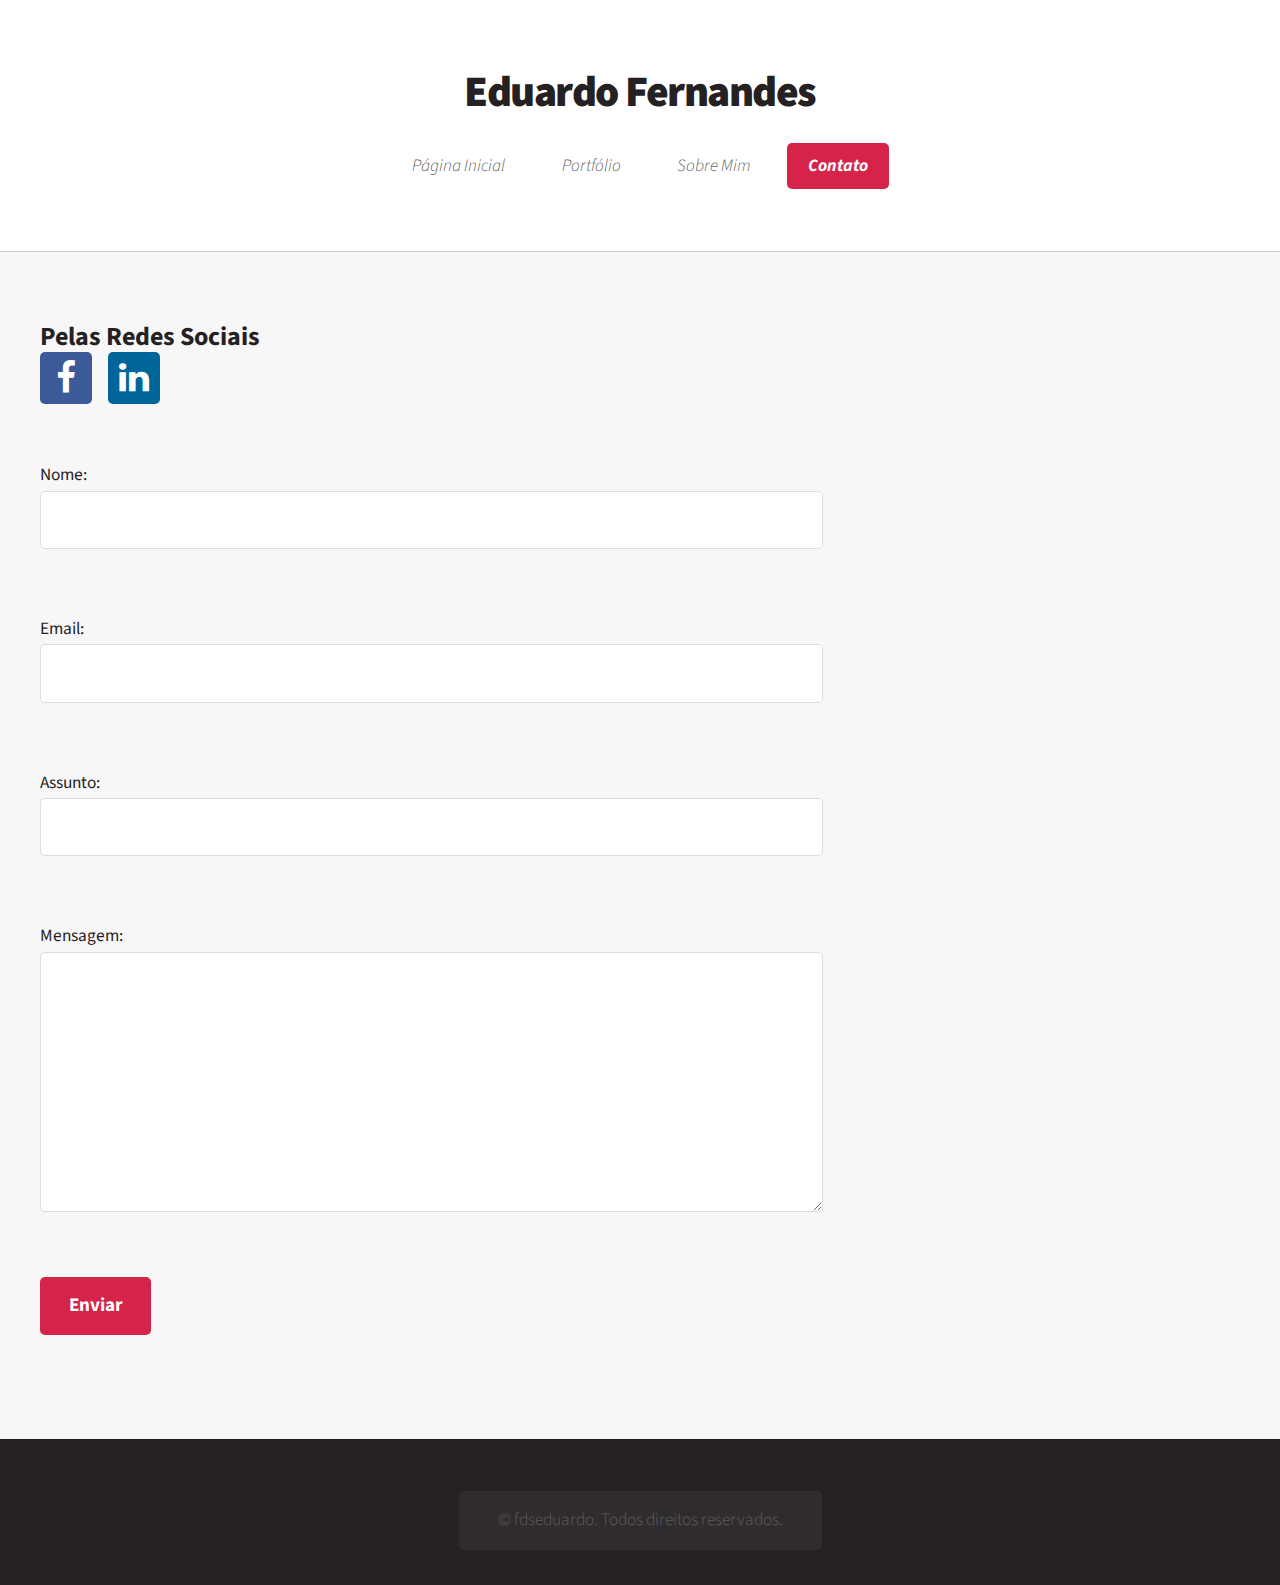
==== contato.html @ 3a712a7c "Initial commit" ====
<!DOCTYPE HTML>
<html>
	<head>
		<title>Contato - Eduardo Fernandes</title>
		<meta charset="utf-8" />
        <link href="images/favicon.png" rel="icon" type="image/x-icon" />
		<meta name="viewport" content="width=device-width, initial-scale=1" />
		<link rel="stylesheet" href="assets/css/main.css" />
	</head>
	<body class="right-sidebar">
		<div id="page-wrapper">

			<!-- Cabeçalho -->
				<div id="header-wrapper">
					<div id="header">

						<!-- Logotipo -->
							<h1><a href="index.html">Eduardo Fernandes</a></h1>

						<!-- Navegação -->
							<nav id="nav">
								<ul>
									<li><a href="index.html">Página Inicial</a></li>
									<li>
										<a href="#">Portfólio</a>
								        <ul>
											<li><a href="#">Experiência & Interface</a></li>
											<li><a href="#">Social Media & Branding</a>
										</ul>
									</li>
									<li><a href="sobremim.html">Sobre Mim</a></li>
									<li class="current"><a href="contato.html">Contato</a></li>
								</ul>
							</nav>

					</div>
				</div>

			<!-- Principal -->
				<div id="main-wrapper">
					<div class="container">
						<div class="row">
							<div class="8u 12u(mobile)">

								<!-- Conteúdo -->
                                
										<h2>Pelas Redes Sociais</h2>
									</header>
									<ul class="social">
										<li><a class="icon fa-facebook" href="http://facebook.com/fdseduardo"target="_blank"><span class="label">Facebook</span></a></li>
										<li><a class="icon fa-linkedin" href="https://www.linkedin.com/in/fdseduardo/"target="_blank"><span class="label">LinkedIn</span></a></li>
									</ul>
                                
<form name="formulario" action="http://scripts.redehost.com.br/formmail.aspx" method="post">
<input type=hidden name="destino" value="fdseduardo@live.com">
<input type=hidden name="enviado" href="http://fdseduardo.cf/">
<p><b>Nome:</b><br>
<input type=text name="nome" size="45"></p><br>
<p><b>Email:</b><br>
<input type=text name="email" size="45"></p><br>
<p><b>Assunto:</b><br>
<input type=text name="assunto" size="45"></p><br>
<p><b>Mensagem:</b><br>
<textarea name="Mensagem" rows="10" cols="60" wrap="virtual"></textarea></p><br>
<p><input type="submit" value="Enviar">
</p>
</form>
                                							</footer>
									</section>

							</div>
						</div>
					</div>
				</div>
            </div>


							
								<!-- Direitos -->
									<div id="copyright">
										<ul class="links">
										  <li>&copy; fdseduardo. Todos direitos reservados.</li>
										</ul>
									</div>

							</div>
						</div>
					</section>
				</div>

		</div>

		<!-- Scripts -->
			<script src="assets/js/jquery.min.js"></script>
			<script src="assets/js/jquery.dropotron.min.js"></script>
			<script src="assets/js/skel.min.js"></script>
			<script src="assets/js/skel-viewport.min.js"></script>
			<script src="assets/js/util.js"></script>
			<script src="assets/js/main.js"></script>

	</body>
</html>
---- assets/css/main.css ----
@import url("font-awesome.min.css");
@import url("https://fonts.googleapis.com/css?family=Source+Sans+Pro:300,400,700,900,300italic");

/*
	Desenvolvido por Eduardo Fernandes 
	fdseduardo@live.com
*/

/* Reset */

	html, body, div, span, applet, object, iframe, h1, h2, h3, h4, h5, h6, p, blockquote, pre, a, abbr, acronym, address, big, cite, code, del, dfn, em, img, ins, kbd, q, s, samp, small, strike, strong, sub, sup, tt, var, b, u, i, center, dl, dt, dd, ol, ul, li, fieldset, form, label, legend, table, caption, tbody, tfoot, thead, tr, th, td, article, aside, canvas, details, embed, figure, figcaption, footer, header, hgroup, menu, nav, output, ruby, section, summary, time, mark, audio, video {
		margin: 0;
		padding: 0;
		border: 0;
		font-size: 100%;
		font: inherit;
		vertical-align: baseline;
	}

	article, aside, details, figcaption, figure, footer, header, hgroup, menu, nav, section {
		display: block;
	}

	body {
		line-height: 1;
	}

	ol, ul {
		list-style: none;
	}

	blockquote, q {
		quotes: none;
	}

	blockquote:before, blockquote:after, q:before, q:after {
		content: '';
		content: none;
	}

	table {
		border-collapse: collapse;
		border-spacing: 0;
	}

	body {
		-webkit-text-size-adjust: none;
	}

/* Box Model */

	*, *:before, *:after {
		-moz-box-sizing: border-box;
		-webkit-box-sizing: border-box;
		box-sizing: border-box;
	}

/* Containers */

	.container {
		margin-left: auto;
		margin-right: auto;
	}

	.container.\31 25\25 {
		width: 100%;
		max-width: 1200px;
		min-width: 960px;
	}

	.container.\37 5\25 {
		width: 720px;
	}

	.container.\35 0\25 {
		width: 480px;
	}

	.container.\32 5\25 {
		width: 240px;
	}

	.container {
		width: 960px;
	}

	@media screen and (min-width: 737px) {

		.container.\31 25\25 {
			width: 100%;
			max-width: 1500px;
			min-width: 1200px;
		}

		.container.\37 5\25 {
			width: 900px;
		}

		.container.\35 0\25 {
			width: 600px;
		}

		.container.\32 5\25 {
			width: 300px;
		}

		.container {
			width: 1200px;
		}

	}

	@media screen and (min-width: 737px) and (max-width: 1200px) {

		.container.\31 25\25 {
			width: 100%;
			max-width: 1200px;
			min-width: 960px;
		}

		.container.\37 5\25 {
			width: 720px;
		}

		.container.\35 0\25 {
			width: 480px;
		}

		.container.\32 5\25 {
			width: 240px;
		}

		.container {
			width: 960px;
		}

	}

	@media screen and (max-width: 736px) {

		.container.\31 25\25 {
			width: 100%;
			max-width: 125%;
			min-width: 100%;
		}

		.container.\37 5\25 {
			width: 75%;
		}

		.container.\35 0\25 {
			width: 50%;
		}

		.container.\32 5\25 {
			width: 25%;
		}

		.container {
			width: 100% !important;
		}

	}

/* Grid */

	.row {
		border-bottom: solid 1px transparent;
		-moz-box-sizing: border-box;
		-webkit-box-sizing: border-box;
		box-sizing: border-box;
	}

	.row > * {
		float: left;
		-moz-box-sizing: border-box;
		-webkit-box-sizing: border-box;
		box-sizing: border-box;
	}

	.row:after, .row:before {
		content: '';
		display: block;
		clear: both;
		height: 0;
	}

	.row.uniform > * > :first-child {
		margin-top: 0;
	}

	.row.uniform > * > :last-child {
		margin-bottom: 0;
	}

	.row.\30 \25 > * {
		padding: 0 0 0 0px;
	}

	.row.\30 \25 {
		margin: 0 0 -1px 0px;
	}

	.row.uniform.\30 \25 > * {
		padding: 0px 0 0 0px;
	}

	.row.uniform.\30 \25 {
		margin: 0px 0 -1px 0px;
	}

	.row > * {
		padding: 0 0 0 40px;
	}

	.row {
		margin: 0 0 -1px -40px;
	}

	.row.uniform > * {
		padding: 40px 0 0 40px;
	}

	.row.uniform {
		margin: -40px 0 -1px -40px;
	}

	.row.\32 00\25 > * {
		padding: 0 0 0 80px;
	}

	.row.\32 00\25 {
		margin: 0 0 -1px -80px;
	}

	.row.uniform.\32 00\25 > * {
		padding: 80px 0 0 80px;
	}

	.row.uniform.\32 00\25 {
		margin: -80px 0 -1px -80px;
	}

	.row.\31 50\25 > * {
		padding: 0 0 0 60px;
	}

	.row.\31 50\25 {
		margin: 0 0 -1px -60px;
	}

	.row.uniform.\31 50\25 > * {
		padding: 60px 0 0 60px;
	}

	.row.uniform.\31 50\25 {
		margin: -60px 0 -1px -60px;
	}

	.row.\35 0\25 > * {
		padding: 0 0 0 20px;
	}

	.row.\35 0\25 {
		margin: 0 0 -1px -20px;
	}

	.row.uniform.\35 0\25 > * {
		padding: 20px 0 0 20px;
	}

	.row.uniform.\35 0\25 {
		margin: -20px 0 -1px -20px;
	}

	.row.\32 5\25 > * {
		padding: 0 0 0 10px;
	}

	.row.\32 5\25 {
		margin: 0 0 -1px -10px;
	}

	.row.uniform.\32 5\25 > * {
		padding: 10px 0 0 10px;
	}

	.row.uniform.\32 5\25 {
		margin: -10px 0 -1px -10px;
	}

	.\31 2u, .\31 2u\24 {
		width: 100%;
		clear: none;
		margin-left: 0;
	}

	.\31 1u, .\31 1u\24 {
		width: 91.6666666667%;
		clear: none;
		margin-left: 0;
	}

	.\31 0u, .\31 0u\24 {
		width: 83.3333333333%;
		clear: none;
		margin-left: 0;
	}

	.\39 u, .\39 u\24 {
		width: 75%;
		clear: none;
		margin-left: 0;
	}

	.\38 u, .\38 u\24 {
		width: 66.6666666667%;
		clear: none;
		margin-left: 0;
	}

	.\37 u, .\37 u\24 {
		width: 58.3333333333%;
		clear: none;
		margin-left: 0;
	}

	.\36 u, .\36 u\24 {
		width: 50%;
		clear: none;
		margin-left: 0;
	}

	.\35 u, .\35 u\24 {
		width: 41.6666666667%;
		clear: none;
		margin-left: 0;
	}

	.\34 u, .\34 u\24 {
		width: 33.3333333333%;
		clear: none;
		margin-left: 0;
	}

	.\33 u, .\33 u\24 {
		width: 25%;
		clear: none;
		margin-left: 0;
	}

	.\32 u, .\32 u\24 {
		width: 16.6666666667%;
		clear: none;
		margin-left: 0;
	}

	.\31 u, .\31 u\24 {
		width: 8.3333333333%;
		clear: none;
		margin-left: 0;
	}

	.\31 2u\24 + *,
	.\31 1u\24 + *,
	.\31 0u\24 + *,
	.\39 u\24 + *,
	.\38 u\24 + *,
	.\37 u\24 + *,
	.\36 u\24 + *,
	.\35 u\24 + *,
	.\34 u\24 + *,
	.\33 u\24 + *,
	.\32 u\24 + *,
	.\31 u\24 + * {
		clear: left;
	}

	.\-11u {
		margin-left: 91.66667%;
	}

	.\-10u {
		margin-left: 83.33333%;
	}

	.\-9u {
		margin-left: 75%;
	}

	.\-8u {
		margin-left: 66.66667%;
	}

	.\-7u {
		margin-left: 58.33333%;
	}

	.\-6u {
		margin-left: 50%;
	}

	.\-5u {
		margin-left: 41.66667%;
	}

	.\-4u {
		margin-left: 33.33333%;
	}

	.\-3u {
		margin-left: 25%;
	}

	.\-2u {
		margin-left: 16.66667%;
	}

	.\-1u {
		margin-left: 8.33333%;
	}

	@media screen and (min-width: 737px) {

		.row > * {
			padding: 50px 0 0 50px;
		}

		.row {
			margin: -50px 0 -1px -50px;
		}

		.row.uniform > * {
			padding: 50px 0 0 50px;
		}

		.row.uniform {
			margin: -50px 0 -1px -50px;
		}

		.row.\32 00\25 > * {
			padding: 100px 0 0 100px;
		}

		.row.\32 00\25 {
			margin: -100px 0 -1px -100px;
		}

		.row.uniform.\32 00\25 > * {
			padding: 100px 0 0 100px;
		}

		.row.uniform.\32 00\25 {
			margin: -100px 0 -1px -100px;
		}

		.row.\31 50\25 > * {
			padding: 75px 0 0 75px;
		}

		.row.\31 50\25 {
			margin: -75px 0 -1px -75px;
		}

		.row.uniform.\31 50\25 > * {
			padding: 75px 0 0 75px;
		}

		.row.uniform.\31 50\25 {
			margin: -75px 0 -1px -75px;
		}

		.row.\35 0\25 > * {
			padding: 25px 0 0 25px;
		}

		.row.\35 0\25 {
			margin: -25px 0 -1px -25px;
		}

		.row.uniform.\35 0\25 > * {
			padding: 25px 0 0 25px;
		}

		.row.uniform.\35 0\25 {
			margin: -25px 0 -1px -25px;
		}

		.row.\32 5\25 > * {
			padding: 12.5px 0 0 12.5px;
		}

		.row.\32 5\25 {
			margin: -12.5px 0 -1px -12.5px;
		}

		.row.uniform.\32 5\25 > * {
			padding: 12.5px 0 0 12.5px;
		}

		.row.uniform.\32 5\25 {
			margin: -12.5px 0 -1px -12.5px;
		}

		.\31 2u\28desktop\29, .\31 2u\24\28desktop\29 {
			width: 100%;
			clear: none;
			margin-left: 0;
		}

		.\31 1u\28desktop\29, .\31 1u\24\28desktop\29 {
			width: 91.6666666667%;
			clear: none;
			margin-left: 0;
		}

		.\31 0u\28desktop\29, .\31 0u\24\28desktop\29 {
			width: 83.3333333333%;
			clear: none;
			margin-left: 0;
		}

		.\39 u\28desktop\29, .\39 u\24\28desktop\29 {
			width: 75%;
			clear: none;
			margin-left: 0;
		}

		.\38 u\28desktop\29, .\38 u\24\28desktop\29 {
			width: 66.6666666667%;
			clear: none;
			margin-left: 0;
		}

		.\37 u\28desktop\29, .\37 u\24\28desktop\29 {
			width: 58.3333333333%;
			clear: none;
			margin-left: 0;
		}

		.\36 u\28desktop\29, .\36 u\24\28desktop\29 {
			width: 50%;
			clear: none;
			margin-left: 0;
		}

		.\35 u\28desktop\29, .\35 u\24\28desktop\29 {
			width: 41.6666666667%;
			clear: none;
			margin-left: 0;
		}

		.\34 u\28desktop\29, .\34 u\24\28desktop\29 {
			width: 33.3333333333%;
			clear: none;
			margin-left: 0;
		}

		.\33 u\28desktop\29, .\33 u\24\28desktop\29 {
			width: 25%;
			clear: none;
			margin-left: 0;
		}

		.\32 u\28desktop\29, .\32 u\24\28desktop\29 {
			width: 16.6666666667%;
			clear: none;
			margin-left: 0;
		}

		.\31 u\28desktop\29, .\31 u\24\28desktop\29 {
			width: 8.3333333333%;
			clear: none;
			margin-left: 0;
		}

		.\31 2u\24\28desktop\29 + *,
		.\31 1u\24\28desktop\29 + *,
		.\31 0u\24\28desktop\29 + *,
		.\39 u\24\28desktop\29 + *,
		.\38 u\24\28desktop\29 + *,
		.\37 u\24\28desktop\29 + *,
		.\36 u\24\28desktop\29 + *,
		.\35 u\24\28desktop\29 + *,
		.\34 u\24\28desktop\29 + *,
		.\33 u\24\28desktop\29 + *,
		.\32 u\24\28desktop\29 + *,
		.\31 u\24\28desktop\29 + * {
			clear: left;
		}

		.\-11u\28desktop\29 {
			margin-left: 91.66667%;
		}

		.\-10u\28desktop\29 {
			margin-left: 83.33333%;
		}

		.\-9u\28desktop\29 {
			margin-left: 75%;
		}

		.\-8u\28desktop\29 {
			margin-left: 66.66667%;
		}

		.\-7u\28desktop\29 {
			margin-left: 58.33333%;
		}

		.\-6u\28desktop\29 {
			margin-left: 50%;
		}

		.\-5u\28desktop\29 {
			margin-left: 41.66667%;
		}

		.\-4u\28desktop\29 {
			margin-left: 33.33333%;
		}

		.\-3u\28desktop\29 {
			margin-left: 25%;
		}

		.\-2u\28desktop\29 {
			margin-left: 16.66667%;
		}

		.\-1u\28desktop\29 {
			margin-left: 8.33333%;
		}

	}

	@media screen and (min-width: 737px) and (max-width: 1200px) {

		.row > * {
			padding: 25px 0 0 25px;
		}

		.row {
			margin: -25px 0 -1px -25px;
		}

		.row.uniform > * {
			padding: 25px 0 0 25px;
		}

		.row.uniform {
			margin: -25px 0 -1px -25px;
		}

		.row.\32 00\25 > * {
			padding: 50px 0 0 50px;
		}

		.row.\32 00\25 {
			margin: -50px 0 -1px -50px;
		}

		.row.uniform.\32 00\25 > * {
			padding: 50px 0 0 50px;
		}

		.row.uniform.\32 00\25 {
			margin: -50px 0 -1px -50px;
		}

		.row.\31 50\25 > * {
			padding: 37.5px 0 0 37.5px;
		}

		.row.\31 50\25 {
			margin: -37.5px 0 -1px -37.5px;
		}

		.row.uniform.\31 50\25 > * {
			padding: 37.5px 0 0 37.5px;
		}

		.row.uniform.\31 50\25 {
			margin: -37.5px 0 -1px -37.5px;
		}

		.row.\35 0\25 > * {
			padding: 12.5px 0 0 12.5px;
		}

		.row.\35 0\25 {
			margin: -12.5px 0 -1px -12.5px;
		}

		.row.uniform.\35 0\25 > * {
			padding: 12.5px 0 0 12.5px;
		}

		.row.uniform.\35 0\25 {
			margin: -12.5px 0 -1px -12.5px;
		}

		.row.\32 5\25 > * {
			padding: 6.25px 0 0 6.25px;
		}

		.row.\32 5\25 {
			margin: -6.25px 0 -1px -6.25px;
		}

		.row.uniform.\32 5\25 > * {
			padding: 6.25px 0 0 6.25px;
		}

		.row.uniform.\32 5\25 {
			margin: -6.25px 0 -1px -6.25px;
		}

		.\31 2u\28tablet\29, .\31 2u\24\28tablet\29 {
			width: 100%;
			clear: none;
			margin-left: 0;
		}

		.\31 1u\28tablet\29, .\31 1u\24\28tablet\29 {
			width: 91.6666666667%;
			clear: none;
			margin-left: 0;
		}

		.\31 0u\28tablet\29, .\31 0u\24\28tablet\29 {
			width: 83.3333333333%;
			clear: none;
			margin-left: 0;
		}

		.\39 u\28tablet\29, .\39 u\24\28tablet\29 {
			width: 75%;
			clear: none;
			margin-left: 0;
		}

		.\38 u\28tablet\29, .\38 u\24\28tablet\29 {
			width: 66.6666666667%;
			clear: none;
			margin-left: 0;
		}

		.\37 u\28tablet\29, .\37 u\24\28tablet\29 {
			width: 58.3333333333%;
			clear: none;
			margin-left: 0;
		}

		.\36 u\28tablet\29, .\36 u\24\28tablet\29 {
			width: 50%;
			clear: none;
			margin-left: 0;
		}

		.\35 u\28tablet\29, .\35 u\24\28tablet\29 {
			width: 41.6666666667%;
			clear: none;
			margin-left: 0;
		}

		.\34 u\28tablet\29, .\34 u\24\28tablet\29 {
			width: 33.3333333333%;
			clear: none;
			margin-left: 0;
		}

		.\33 u\28tablet\29, .\33 u\24\28tablet\29 {
			width: 25%;
			clear: none;
			margin-left: 0;
		}

		.\32 u\28tablet\29, .\32 u\24\28tablet\29 {
			width: 16.6666666667%;
			clear: none;
			margin-left: 0;
		}

		.\31 u\28tablet\29, .\31 u\24\28tablet\29 {
			width: 8.3333333333%;
			clear: none;
			margin-left: 0;
		}

		.\31 2u\24\28tablet\29 + *,
		.\31 1u\24\28tablet\29 + *,
		.\31 0u\24\28tablet\29 + *,
		.\39 u\24\28tablet\29 + *,
		.\38 u\24\28tablet\29 + *,
		.\37 u\24\28tablet\29 + *,
		.\36 u\24\28tablet\29 + *,
		.\35 u\24\28tablet\29 + *,
		.\34 u\24\28tablet\29 + *,
		.\33 u\24\28tablet\29 + *,
		.\32 u\24\28tablet\29 + *,
		.\31 u\24\28tablet\29 + * {
			clear: left;
		}

		.\-11u\28tablet\29 {
			margin-left: 91.66667%;
		}

		.\-10u\28tablet\29 {
			margin-left: 83.33333%;
		}

		.\-9u\28tablet\29 {
			margin-left: 75%;
		}

		.\-8u\28tablet\29 {
			margin-left: 66.66667%;
		}

		.\-7u\28tablet\29 {
			margin-left: 58.33333%;
		}

		.\-6u\28tablet\29 {
			margin-left: 50%;
		}

		.\-5u\28tablet\29 {
			margin-left: 41.66667%;
		}

		.\-4u\28tablet\29 {
			margin-left: 33.33333%;
		}

		.\-3u\28tablet\29 {
			margin-left: 25%;
		}

		.\-2u\28tablet\29 {
			margin-left: 16.66667%;
		}

		.\-1u\28tablet\29 {
			margin-left: 8.33333%;
		}

	}

	@media screen and (max-width: 736px) {

		.row > * {
			padding: 20px 0 0 20px;
		}

		.row {
			margin: -20px 0 -1px -20px;
		}

		.row.uniform > * {
			padding: 20px 0 0 20px;
		}

		.row.uniform {
			margin: -20px 0 -1px -20px;
		}

		.row.\32 00\25 > * {
			padding: 40px 0 0 40px;
		}

		.row.\32 00\25 {
			margin: -40px 0 -1px -40px;
		}

		.row.uniform.\32 00\25 > * {
			padding: 40px 0 0 40px;
		}

		.row.uniform.\32 00\25 {
			margin: -40px 0 -1px -40px;
		}

		.row.\31 50\25 > * {
			padding: 30px 0 0 30px;
		}

		.row.\31 50\25 {
			margin: -30px 0 -1px -30px;
		}

		.row.uniform.\31 50\25 > * {
			padding: 30px 0 0 30px;
		}

		.row.uniform.\31 50\25 {
			margin: -30px 0 -1px -30px;
		}

		.row.\35 0\25 > * {
			padding: 10px 0 0 10px;
		}

		.row.\35 0\25 {
			margin: -10px 0 -1px -10px;
		}

		.row.uniform.\35 0\25 > * {
			padding: 10px 0 0 10px;
		}

		.row.uniform.\35 0\25 {
			margin: -10px 0 -1px -10px;
		}

		.row.\32 5\25 > * {
			padding: 5px 0 0 5px;
		}

		.row.\32 5\25 {
			margin: -5px 0 -1px -5px;
		}

		.row.uniform.\32 5\25 > * {
			padding: 5px 0 0 5px;
		}

		.row.uniform.\32 5\25 {
			margin: -5px 0 -1px -5px;
		}

		.\31 2u\28mobile\29, .\31 2u\24\28mobile\29 {
			width: 100%;
			clear: none;
			margin-left: 0;
		}

		.\31 1u\28mobile\29, .\31 1u\24\28mobile\29 {
			width: 91.6666666667%;
			clear: none;
			margin-left: 0;
		}

		.\31 0u\28mobile\29, .\31 0u\24\28mobile\29 {
			width: 83.3333333333%;
			clear: none;
			margin-left: 0;
		}

		.\39 u\28mobile\29, .\39 u\24\28mobile\29 {
			width: 75%;
			clear: none;
			margin-left: 0;
		}

		.\38 u\28mobile\29, .\38 u\24\28mobile\29 {
			width: 66.6666666667%;
			clear: none;
			margin-left: 0;
		}

		.\37 u\28mobile\29, .\37 u\24\28mobile\29 {
			width: 58.3333333333%;
			clear: none;
			margin-left: 0;
		}

		.\36 u\28mobile\29, .\36 u\24\28mobile\29 {
			width: 50%;
			clear: none;
			margin-left: 0;
		}

		.\35 u\28mobile\29, .\35 u\24\28mobile\29 {
			width: 41.6666666667%;
			clear: none;
			margin-left: 0;
		}

		.\34 u\28mobile\29, .\34 u\24\28mobile\29 {
			width: 33.3333333333%;
			clear: none;
			margin-left: 0;
		}

		.\33 u\28mobile\29, .\33 u\24\28mobile\29 {
			width: 25%;
			clear: none;
			margin-left: 0;
		}

		.\32 u\28mobile\29, .\32 u\24\28mobile\29 {
			width: 16.6666666667%;
			clear: none;
			margin-left: 0;
		}

		.\31 u\28mobile\29, .\31 u\24\28mobile\29 {
			width: 8.3333333333%;
			clear: none;
			margin-left: 0;
		}

		.\31 2u\24\28mobile\29 + *,
		.\31 1u\24\28mobile\29 + *,
		.\31 0u\24\28mobile\29 + *,
		.\39 u\24\28mobile\29 + *,
		.\38 u\24\28mobile\29 + *,
		.\37 u\24\28mobile\29 + *,
		.\36 u\24\28mobile\29 + *,
		.\35 u\24\28mobile\29 + *,
		.\34 u\24\28mobile\29 + *,
		.\33 u\24\28mobile\29 + *,
		.\32 u\24\28mobile\29 + *,
		.\31 u\24\28mobile\29 + * {
			clear: left;
		}

		.\-11u\28mobile\29 {
			margin-left: 91.66667%;
		}

		.\-10u\28mobile\29 {
			margin-left: 83.33333%;
		}

		.\-9u\28mobile\29 {
			margin-left: 75%;
		}

		.\-8u\28mobile\29 {
			margin-left: 66.66667%;
		}

		.\-7u\28mobile\29 {
			margin-left: 58.33333%;
		}

		.\-6u\28mobile\29 {
			margin-left: 50%;
		}

		.\-5u\28mobile\29 {
			margin-left: 41.66667%;
		}

		.\-4u\28mobile\29 {
			margin-left: 33.33333%;
		}

		.\-3u\28mobile\29 {
			margin-left: 25%;
		}

		.\-2u\28mobile\29 {
			margin-left: 16.66667%;
		}

		.\-1u\28mobile\29 {
			margin-left: 8.33333%;
		}

	}

/* Basic */

	body {
		background: #252122;
		background-image: url("images/bg02.png");
		font-family: 'Source Sans Pro';
		font-weight: 300;
		color: #5d5d5d;
	}

		body.is-loading * {
			-moz-transition: none !important;
			-webkit-transition: none !important;
			-ms-transition: none !important;
			transition: none !important;
			-moz-animation: none !important;
			-webkit-animation: none !important;
			-ms-animation: none !important;
			animation: none !important;
		}

	input, textarea, select {
		font-family: 'Source Sans Pro';
		font-weight: 300;
		color: #5d5d5d;
	}

	strong, b {
		color: #252122;
		font-weight: 400;
	}

	i, em {
		font-style: italic;
	}

	sub {
		position: relative;
		top: 0.5em;
		font-size: 0.8em;
	}

	sup {
		position: relative;
		top: -0.5em;
		font-size: 0.8em;
	}

	blockquote {
		border-left: solid 0.75em #dddddd;
		padding: 1em 0 1em 1.5em;
		font-style: italic;
	}

	h1, h2, h3, h4, h5, h6 {
		color: #252122;
		font-weight: 700;
	}

	h1 a, h2 a, h3 a, h4 a, h5 a, h6 a {
		color: inherit;
		text-decoration: none;
	}

	a {
		color: #d52349;
		text-decoration: underline;
	}

		a:hover {
			text-decoration: none;
		}

	br.clear {
		clear: both;
	}

	hr {
		border: 0;
		border-top: solid 1px #dddddd;
		height: 1px;
		margin: 2em 0 2em 0;
	}

	p, ul, ol, dl, table {
		margin-bottom: 2em;
	}

/* Form */

	form label {
		display: block;
		color: #252122;
		font-weight: 400;
		margin: 0 0 0.5em 0;
	}

	form input[type=text],
	form input[type=email],
	form input[type=password],
	form select,
	form textarea {
		-webkit-appearance: none;
		display: block;
		border: 0;
		padding: 0.75em 1em;
		font-size: 1em;
		border-radius: 5px;
		border: solid 1px #dddddd;
		background: #fff;
		width: 100%;
	}

		form input[type=text]:focus,
		form input[type=email]:focus,
		form input[type=password]:focus,
		form select:focus,
		form textarea:focus {
			box-shadow: inset 0px 0px 1px 1px #43bff0;
		}

	form textarea {
		height: 15em;
	}

	form .formerize-placeholder {
		color: #555 !important;
	}

	form ::-webkit-input-placeholder {
		color: #555 !important;
	}

	form :-moz-placeholder {
		color: #555 !important;
	}

	form ::-moz-placeholder {
		color: #555 !important;
	}

	form :-ms-input-placeholder {
		color: #555 !important;
	}

	form ::-moz-focus-inner {
		border: 0;
	}

/* Tables */

	table {
		width: 100%;
	}

		table.default {
			width: 100%;
		}

			table.default tr {
				border-top: solid 1px #dddddd;
			}

				table.default tr:first-child {
					border-top: 0;
				}

			table.default td {
				padding: 0.5em 1em 0.5em 1em;
			}

			table.default th {
				text-align: left;
				padding: 0.5em 1em 0.5em 1em;
				font-weight: 700;
				margin: 0 0 1em 0;
			}

			table.default thead {
				border-bottom: solid 2px #dddddd;
			}

/* Section/Article */

	section, article {
		margin-bottom: 2.5em;
	}

		section > :last-child, section:last-child, article > :last-child, article:last-child {
			margin-bottom: 0;
		}

	header > p {
		display: block;
		font-style: italic;
	}

	header.major {
		position: relative;
		text-align: center;
		border-top: solid 1px #ccc;
		top: 1em;
	}

		header.major h2 {
			background: #fff;
			position: relative;
			top: -0.65em;
			display: inline;
			margin: 0;
			padding: 0 1em 0 1em;
		}

/* Box */

	.box {
		background: #ffffff;
		border-bottom: solid 1px #ccc;
	}

		.box .image.featured {
			position: relative;
			width: auto;
		}

/* Button */

	input[type="button"],
	input[type="submit"],
	input[type="reset"],
	button,
	.button {
		-webkit-appearance: none;
		display: inline-block;
		text-decoration: none;
		cursor: pointer;
		border: 0;
		border-radius: 5px;
		background: #d52349;
		color: #fff !important;
		font-weight: 700;
		outline: 0;
		-moz-transition: background-color .25s ease-in-out;
		-webkit-transition: background-color .25s ease-in-out;
		-ms-transition: background-color .25s ease-in-out;
		transition: background-color .25s ease-in-out;
	}

		input[type="button"]:hover,
		input[type="submit"]:hover,
		input[type="reset"]:hover,
		button:hover,
		.button:hover {
			background: #e53359;
		}

		input[type="button"]:active,
		input[type="submit"]:active,
		input[type="reset"]:active,
		button:active,
		.button:active {
			background: #c51349;
		}

		input[type="button"].alt,
		input[type="submit"].alt,
		input[type="reset"].alt,
		button.alt,
		.button.alt {
			background: #252122;
		}

			input[type="button"].alt:hover,
			input[type="submit"].alt:hover,
			input[type="reset"].alt:hover,
			button.alt:hover,
			.button.alt:hover {
				background: #353132;
			}

			input[type="button"].alt:active,
			input[type="submit"].alt:active,
			input[type="reset"].alt:active,
			button.alt:active,
			.button.alt:active {
				background: #151112;
			}

		input[type="button"].icon:before,
		input[type="submit"].icon:before,
		input[type="reset"].icon:before,
		button.icon:before,
		.button.icon:before {
			opacity: 0.35;
			position: relative;
			top: 0.05em;
			margin-right: 0.75em;
		}

/* Image */

	.image {
		display: inline-block;
		outline: 0;
	}

		.image img {
			display: block;
			width: 100%;
		}

		.image.centered {
			display: block;
			margin: 0 0 2em 0;
		}

			.image.centered img {
				margin: 0 auto;
				width: auto;
			}

		.image.featured {
			display: block;
			width: 100%;
			margin: 0 0 2em 0;
		}

		.image.left {
			float: left;
			margin: 0 2em 2em 0;
		}

/* List */

	ul.default {
		list-style: disc;
		padding-left: 1em;
	}

		ul.default li {
			padding-left: 0.5em;
		}

	ul.contact li {
		position: relative;
		border-top: solid 1px #ddd;
		padding: 1.3em 0 1.3em 7em;
	}

		ul.contact li h3 {
			position: absolute;
			left: 0;
			top: 1.3em;
			font-size: 1.1em;
		}

		ul.contact li p {
			margin: 0;
		}

		ul.contact li:first-child {
			padding-top: 0;
			border-top: 0;
		}

			ul.contact li:first-child h3 {
				top: 0;
			}

	ul.dates li {
		position: relative;
		border-top: solid 1px #ddd;
		padding: 1.3em 0 1.3em 6.75em;
	}

	ul.dates .date {
		display: block;
		position: absolute;
		left: 0;
		top: 1.3em;
		background-color: #d52349;
		height: 3.5em;
		text-align: center;
		color: #fff;
		line-height: 1em;
		border-top-left-radius: 5px;
		border-bottom-left-radius: 5px;
		padding: 0.5em 0.75em 0 1em;
	}

		ul.dates .date:after {
			content: '';
			position: absolute;
			bottom: 0;
			right: -1.2em;
			border-left: solid 1.25em #d52349;
			border-top: solid 1.8em transparent;
			border-bottom: solid 1.8em transparent;
		}

		ul.dates .date strong {
			display: block;
			font-size: 1.75em;
			padding-top: 0.15em;
		}

	ul.dates h3 {
		font-size: 1.1em;
	}

	ul.dates p {
		margin: 0;
	}

	ul.dates li:first-child {
		border-top: 0;
		padding-top: 0;
	}

		ul.dates li:first-child .date {
			top: 0;
		}

	ul.divided li {
		border-top: solid 1px #ddd;
		padding: 1em 0 1em 0;
	}

		ul.divided li:first-child {
			border-top: 0;
			padding-top: 0;
		}

	ul.social {
		overflow: hidden;
		cursor: default;
	}

		ul.social li {
			display: inline-block;
		}

			ul.social li:first-child {
				margin-left: 0;
			}

			ul.social li a {
				display: inline-block;
				width: 3em;
				height: 3em;
				text-align: center;
				border-radius: 5px;
				background: #888;
				-moz-transition: background-color .25s ease-in-out;
				-webkit-transition: background-color .25s ease-in-out;
				-ms-transition: background-color .25s ease-in-out;
				transition: background-color .25s ease-in-out;
			}

				ul.social li a:before {
					color: #fff;
					font-size: 2em;
					line-height: 1.5em;
				}

				ul.social li a.fa-facebook {
					background: #3c5a98;
				}

					ul.social li a.fa-facebook:hover {
						background: #4c6aa8;
					}

				ul.social li a.fa-twitter {
					background: #2daae4;
				}

					ul.social li a.fa-twitter:hover {
						background: #3dbaf4;
					}

				ul.social li a.fa-dribbble {
					background: #c4376b;
				}

					ul.social li a.fa-dribbble:hover {
						background: #d4477b;
					}

				ul.social li a.fa-linkedin {
					background: #006599;
				}

					ul.social li a.fa-linkedin:hover {
						background: #1075a9;
					}

				ul.social li a.fa-tumblr {
					background: #2b4661;
				}

					ul.social li a.fa-tumblr:hover {
						background: #3b5671;
					}

				ul.social li a.fa-google-plus {
					background: #da2713;
				}

					ul.social li a.fa-google-plus:hover {
						background: #ea3723;
					}

	ol.default {
		list-style: decimal;
		padding-left: 1.25em;
	}

		ol.default li {
			padding-left: 0.25em;
		}

/* Icons */

	.icon {
		position: relative;
		text-decoration: none;
	}

		.icon:before {
			-moz-osx-font-smoothing: grayscale;
			-webkit-font-smoothing: antialiased;
			font-family: FontAwesome;
			font-style: normal;
			font-weight: normal;
			text-transform: none !important;
		}

		.icon > .label {
			display: none;
		}

		.icon.featured {
			position: relative;
			display: inline-block;
			background-color: #d52349;
			width: 9em;
			padding: 1.75em 0 0.75em 0;
			border-top-left-radius: 5px;
			border-top-right-radius: 5px;
			margin: 0 0 4.5em 0;
			cursor: default;
		}

			.icon.featured:before {
				font-size: 4.5em;
				line-height: 1em;
				color: #fff;
			}

			.icon.featured:after {
				content: '';
				position: absolute;
				bottom: -1.95em;
				left: 0;
				border-top: solid 2em #d52349;
				border-left: solid 4.5em transparent;
				border-right: solid 4.5em transparent;
			}

			.icon.featured.alt {
				background-color: #252122;
			}

				.icon.featured.alt:after {
					border-top-color: #252122;
				}

			.icon.featured.alt2 {
				background-color: #827a7c;
			}

				.icon.featured.alt2:after {
					border-top-color: #827a7c;
				}

/* Banner */

	#banner {
		background: #CCE8F4 url("../../images/pic01.jpg");
		background-position: center center;
		background-size: auto 100%;
		background-repeat: no-repeat;
		text-align: center;
	}

		#banner header {
			background-color: #252122;
			background-color: rgba(34, 30, 31, 0.98);
		}

			#banner header h2 {
				color: #fff;
				font-weight: 700;
			}

			#banner header p {
				color: #d52349;
				padding: 0;
				font-style: normal;
				margin: 0;
			}

/* Wrappers */

	#header-wrapper {
		position: relative;
		background: #ffffff;
		border-bottom: solid 1px #ccc;
	}

	#main-wrapper {
		position: relative;
		background: #f7f7f7 url("images/bg02.png");
	}

		#main-wrapper:before {
			content: '';
			position: absolute;
			top: 0;
			left: 0;
			width: 100%;
			background: url("images/bg01.png");
			background-size: 100% 100%;
			z-index: 0;
			opacity: 0.1;
		}

		#main-wrapper .major h2 {
			background: #f7f7f7 url("images/bg02.png");
		}

	#footer-wrapper {
		position: relative;
		color: #858484;
	}

		#footer-wrapper:before {
			content: '';
			position: absolute;
			top: 0;
			left: 0;
			width: 100%;
			background: url("images/bg01.png");
			background-size: 100% 100%;
			z-index: 0;
			opacity: 0.5;
		}

		#footer-wrapper a {
			color: #c5c4c4;
		}

		#footer-wrapper h2, #footer-wrapper h3, #footer-wrapper h4, #footer-wrapper h5, #footer-wrapper h6, #footer-wrapper strong, #footer-wrapper b {
			color: #fff;
		}

			#footer-wrapper h2 a, #footer-wrapper h3 a, #footer-wrapper h4 a, #footer-wrapper h5 a, #footer-wrapper h6 a, #footer-wrapper strong a, #footer-wrapper b a {
				color: inherit;
			}

		#footer-wrapper ul.contact li, #footer-wrapper ul.dates li, #footer-wrapper ul.divided li {
			border-top-color: #353434;
			border-top-color: rgba(255, 255, 255, 0.05);
		}

/* Intro */

	#intro {
		text-align: center;
	}

/* Copyright */

	#copyright {
		text-align: center;
	}

		#copyright .links {
			display: inline-block;
			background: #2C2929;
			background: rgba(255, 255, 255, 0.05);
			border-radius: 5px;
			margin: 0;
		}

/* Desktop */

	@media screen and (min-width: 737px) {

		/* Basic */

			body, input, textarea, select {
				font-size: 13pt;
				line-height: 1.75em;
			}

			h2 {
				font-size: 1.5em;
			}

			h3 {
				font-size: 1.35em;
			}

		/* Section/Article */

			header {
				margin: 0 0 1.5em 0;
			}

				header > p {
					margin: 0.5em 0 0 0;
					padding-bottom: 0.5em;
				}

				header.major {
					margin: 0 0 3em 0;
				}

			footer {
				margin: 2.25em 0 0 0;
			}

		/* Box */

			.box {
				padding: 2.75em 1.75em 2.75em 1.75em;
			}

				.box .image.featured {
					left: 1.75em;
					top: 1.75em;
					margin: -4.5em 0 4.25em -3.5em;
				}

				.box.post header {
					padding-top: 1em;
					margin: 0 0 2em 0;
				}

				.box.post h2 {
					font-size: 2.5em;
					letter-spacing: -0.015em;
				}

				.box.post header > p {
					margin-top: 1.25em;
					font-size: 1.25em;
				}

		/* Button */

			input[type="button"],
			input[type="submit"],
			input[type="reset"],
			button,
			.button {
				font-size: 1.1em;
				padding: 0.65em 1.5em 0.65em 1.5em;
			}

				input[type="button"].big,
				input[type="submit"].big,
				input[type="reset"].big,
				button.big,
				.button.big {
					font-size: 1.5em;
					padding: 0.75em 1.5em 0.75em 1.5em;
				}

		/* List */

			ul.actions li {
				display: inline-block;
				margin-left: 1em;
			}

				ul.actions li:first-child {
					margin-left: 0;
				}

			ul.links li {
				display: inline-block;
				border-left: solid 1px rgba(255, 255, 255, 0.05);
				padding: 0 0 0 1em;
				margin: 0 0 0 1em;
			}

				ul.links li:first-child {
					border-left: 0;
					padding-left: 0;
					margin-left: 0;
				}

			ul.social {
				margin: 0 0 3.25em 0;
			}

				ul.social li {
					margin-left: 0.75em;
				}

		/* Wrappers */

			#header-wrapper {
				padding: 4.5em 0 4em 0;
			}

			#main-wrapper {
				padding: 4em 0 4em 0;
			}

			#footer-wrapper {
				padding: 4em 0 4em 0;
			}

				#footer-wrapper header {
					margin: 0 0 3em 0;
				}

					#footer-wrapper header h2 {
						font-size: 1.75em;
					}

		/* Header */

			#header {
				text-align: center;
			}

				#header h1 {
					color: #252122;
					font-weight: 900;
					font-size: 2.5em;
					letter-spacing: -0.035em;
					margin: 0 0 1em 0;
				}

		/* Nav */

			#nav > ul {
				margin: 0;
			}

				#nav > ul > li {
					display: inline-block;
					font-style: italic;
					margin: 0 0.35em 0 0.35em;
				}

					#nav > ul > li > ul {
						display: none;
					}

					#nav > ul > li > a {
						border-radius: 5px;
						color: #5d5d5d;
						text-decoration: none;
						padding: 0.6em 1.2em 0.6em 1.2em;
						-moz-transition: background-color .25s ease-in-out;
						-webkit-transition: background-color .25s ease-in-out;
						-ms-transition: background-color .25s ease-in-out;
						transition: background-color .25s ease-in-out;
						outline: 0;
					}

					#nav > ul > li:hover > a, #nav > ul > li.active > a {
						background: #f3f3f3;
					}

					#nav > ul > li.current > a {
						background: #d52349;
						color: #fff !important;
						font-weight: 700;
					}

			.dropotron {
				border-radius: 5px;
				background-color: #252122;
				background-color: rgba(34, 30, 31, 0.98);
				padding: 1.25em 1.5em 1.25em 1.5em;
				font-style: italic;
				min-width: 13em;
				box-shadow: 0px 8px 15px 0px rgba(0, 0, 0, 0.5);
				text-align: left;
				margin-top: -1.25em;
				margin-left: -1px;
			}

				.dropotron a, .dropotron span {
					color: #aaa;
					text-decoration: none;
					-moz-transition: color .25s ease-in-out;
					-webkit-transition: color .25s ease-in-out;
					-ms-transition: color .25s ease-in-out;
					transition: color .25s ease-in-out;
				}

				.dropotron li {
					padding: 0.25em 0 0.25em 0;
				}

					.dropotron li:hover > a, .dropotron li:hover > span {
						color: #fff;
					}

				.dropotron.level-0 {
					margin-top: 2em;
				}

					.dropotron.level-0:before {
						content: '';
						display: block;
						position: absolute;
						left: 50%;
						margin-left: -10px;
						top: -9px;
						border-left: solid 10px transparent;
						border-right: solid 10px transparent;
						border-bottom: solid 10px #252122;
						border-bottom-color: rgba(34, 30, 31, 0.98);
					}

		/* Banner */

			#banner {
				position: relative;
				padding: 8em 0;
				margin: 4em 0 0 0;
			}

				#banner header {
					display: inline-block;
					padding: 2.5em 5em;
					border-radius: 5px;
				}

					#banner header h2 {
						font-size: 2.5em;
						margin: 0 0 0.65em 0;
					}

					#banner header p {
						font-size: 1.5em;
					}

		/* Intro */

			#intro {
				overflow: hidden;
			}

				#intro section {
					margin: 3em 0;
					padding: 2.5em 0;
				}

				#intro h2 {
					font-size: 1.75em;
				}

				#intro p {
					margin: 0;
				}

				#intro .middle {
					position: relative;
					z-index: 1;
				}

					#intro .middle:before {
						content: '';
						width: 32px;
						height: 100%;
						position: absolute;
						left: -24px;
						top: 0;
						display: block;
						z-index: -1;
						box-shadow: 32px 0 0 0 #fff, 0 -32px 0 0 #fff, 0 32px 0 0 #fff, 32px 32px 0 0 #fff, 32px -32px 0 0 #fff, 0 0 32px 0 rgba(0, 0, 0, 0.15);
					}

					#intro .middle:after {
						content: '';
						width: 32px;
						height: 100%;
						position: absolute;
						right: -24px;
						top: 0;
						display: block;
						z-index: -1;
						box-shadow: -32px 0 0 0 #fff, 0 -32px 0 0 #fff, 0 32px 0 0 #fff, -32px 32px 0 0 #fff, -32px -32px 0 0 #fff, 0 0 32px 0 rgba(0, 0, 0, 0.15);
					}

				#intro .button {
					min-width: 12em;
				}

				#intro footer {
					margin: 0;
				}

		/* Copyright */

			#copyright {
				margin: 3em 0 2em 0;
			}

				#copyright .links {
					padding: 0.85em 2.25em 0.85em 2.25em;
				}

	}

/* Tablet */

	@media screen and (min-width: 737px) and (max-width: 1200px) {

		/* Basic */

			body {
				min-width: 960px;
				font-size: 11pt;
			}

			input, textarea, select {
				font-size: 11pt;
			}

		/* Section/Article */

			header.major {
				margin: 0.75em 0 2.5em 0;
			}

				header.major h2 {
					padding: 0 1em 0 1em;
				}

		/* List */

			ul.social li {
				margin: 0 0 0.25em 0.75em;
			}

		/* Wrappers */

			#header-wrapper {
				padding: 3em 0 3em 0;
			}

			#main-wrapper {
				padding: 2.75em 0 2.75em 0;
			}

			#footer-wrapper {
				padding: 3em 0 3em 0;
			}

				#footer-wrapper:before {
					height: 2.5em;
				}

				#footer-wrapper header {
					margin: 0 0 1.5em 0;
				}

					#footer-wrapper header h2 {
						font-size: 1.25em;
					}

		/* Header */

			#header h1 {
				margin: 0.25em 0 1em 0;
			}

		/* Banner */

			#banner {
				padding: 6em 0;
				margin: 3em 0 0 0;
			}

		/* Intro */

			#intro {
				padding: 0;
			}

				#intro section {
					padding: 1em 2em;
				}

				#intro .middle:before {
					left: -12px;
				}

				#intro .middle:after {
					right: -12px;
				}

		/* Copyright */

			#copyright {
				margin: 0;
			}

	}

/* Mobile */

	#navPanel, #titleBar {
		display: none;
	}

	@media screen and (max-width: 736px) {

		/* Basic */

			html, body {
				overflow-x: hidden;
			}

			body, input, textarea, select {
				line-height: 1.75em;
				font-size: 11pt;
				letter-spacing: 0;
			}

			h2, h3, h4, h5, h6 {
				font-size: 1.25em;
			}

		/* Section/Article */

			section, article {
				margin: 0 0 1.5em 0 !important;
			}

			header {
				margin: 0 0 1em 0;
			}

			footer {
				margin: 2em 0 0 0;
			}

		/* Box */

			.box {
				padding: 25px 15px 20px 15px;
			}

				.box .image.featured {
					left: 15px;
					top: 15px;
					margin: -40px 0 40px -30px;
				}

		/* Button */

			input[type="button"],
			input[type="submit"],
			input[type="reset"],
			button,
			.button {
				position: relative;
				padding: 0.65em 0 0.65em 0 !important;
				width: 100%;
				text-align: center;
				font-size: 1.25em;
				margin: 0.25em 0 0.25em 0;
			}

				input[type="button"].icon,
				input[type="submit"].icon,
				input[type="reset"].icon,
				button.icon,
				.button.icon {
					padding-right: 1em !important;
				}

		/* List */

			ul.actions li {
				display: block;
				margin-top: 0.5em;
			}

				ul.actions li:first-child {
					margin-top: 0;
				}

			ul.contact li {
				padding: 0.8em 0 0.8em 7em;
			}

				ul.contact li h3 {
					top: 0.8em;
				}

			ul.divided li {
				padding: 0.5em 0 0.5em 0;
			}

			ul.links li {
				display: block;
				border-top: solid 1px rgba(255, 255, 255, 0.05);
				padding: 0.25em 0 0 0;
				margin: 0.25em 0 0 0;
			}

				ul.links li:first-child {
					border-top: 0;
					padding-top: 0;
					margin-top: 0;
				}

			ul.social li {
				margin: 0 0.5em 0.75em 0;
			}

		/* Off-Canvas Navigation */

			#page-wrapper {
				-moz-backface-visibility: hidden;
				-webkit-backface-visibility: hidden;
				-ms-backface-visibility: hidden;
				backface-visibility: hidden;
				-moz-transition: -moz-transform 0.5s ease;
				-webkit-transition: -webkit-transform 0.5s ease;
				-ms-transition: -ms-transform 0.5s ease;
				transition: transform 0.5s ease;
				padding-bottom: 1px;
			}

			#titleBar {
				-moz-backface-visibility: hidden;
				-webkit-backface-visibility: hidden;
				-ms-backface-visibility: hidden;
				backface-visibility: hidden;
				-moz-transition: -moz-transform 0.5s ease;
				-webkit-transition: -webkit-transform 0.5s ease;
				-ms-transition: -ms-transform 0.5s ease;
				transition: transform 0.5s ease;
				display: block;
				height: 44px;
				left: 0;
				position: fixed;
				top: 0;
				width: 100%;
				z-index: 10001;
				background: none;
			}

				#titleBar .toggle {
					width: 80px;
					height: 60px;
				}

					#titleBar .toggle:before {
						font-family: FontAwesome;
						text-decoration: none;
						font-style: normal;
						font-weight: normal;
						-webkit-font-smoothing: antialiased;
						-moz-osx-font-smoothing: grayscale;
						content: '\f0c9';
						display: block;
						position: absolute;
						left: 10px;
						top: 10px;
						width: 50px;
						height: 40px;
						line-height: 40px;
						font-size: 18px;
						color: #fff;
						text-align: center;
						background: rgba(150, 150, 150, 0.75);
						border-radius: 5px;
					}

					#titleBar .toggle:active:before {
						background-color: #969696;
					}

			#navPanel {
				-moz-backface-visibility: hidden;
				-webkit-backface-visibility: hidden;
				-ms-backface-visibility: hidden;
				backface-visibility: hidden;
				-moz-transform: translateX(-275px);
				-webkit-transform: translateX(-275px);
				-ms-transform: translateX(-275px);
				transform: translateX(-275px);
				-moz-transition: -moz-transform 0.5s ease;
				-webkit-transition: -webkit-transform 0.5s ease;
				-ms-transition: -ms-transform 0.5s ease;
				transition: transform 0.5s ease;
				display: block;
				height: 100%;
				left: 0;
				overflow-y: auto;
				position: fixed;
				top: 0;
				width: 275px;
				z-index: 10002;
				color: #858484;
				background-image: url("images/bg02.png");
				box-shadow: inset -3px 0px 5px 0px rgba(0, 0, 0, 0.35);
			}

				#navPanel .link {
					display: block;
					color: #888;
					text-decoration: none;
					height: 44px;
					line-height: 44px;
					border-top: solid 1px rgba(255, 255, 255, 0.05);
					padding: 0 1em 0 1em;
					font-style: italic;
				}

					#navPanel .link:first-child {
						border-top: 0;
					}

				#navPanel .indent-1 {
					display: inline-block;
					width: 1em;
				}

				#navPanel .indent-2 {
					display: inline-block;
					width: 2em;
				}

				#navPanel .indent-3 {
					display: inline-block;
					width: 3em;
				}

				#navPanel .indent-4 {
					display: inline-block;
					width: 4em;
				}

				#navPanel .indent-5 {
					display: inline-block;
					width: 5em;
				}

				#navPanel .depth-0 {
					color: #fff;
				}

			body.navPanel-visible #page-wrapper {
				-moz-transform: translateX(275px);
				-webkit-transform: translateX(275px);
				-ms-transform: translateX(275px);
				transform: translateX(275px);
			}

			body.navPanel-visible #titleBar {
				-moz-transform: translateX(275px);
				-webkit-transform: translateX(275px);
				-ms-transform: translateX(275px);
				transform: translateX(275px);
			}

			body.navPanel-visible #navPanel {
				-moz-transform: translateX(0);
				-webkit-transform: translateX(0);
				-ms-transform: translateX(0);
				transform: translateX(0);
			}

		/* Wrappers */

			#main-wrapper {
				padding: 2em 10px;
				overflow: hidden;
			}

			#header-wrapper {
				padding: 2em 0;
			}

			#footer-wrapper {
				padding: 2em 25px;
				overflow: hidden;
				-webkit-transform: translateZ(0);
			}

		/* Intro */

			#intro {
				padding: 0 25px 0 25px;
			}

				#intro section {
					position: relative;
					border-top: solid 1px #dfdfdf;
					padding: 2.5em 0 0 0;
					margin: 1.5em 0 0 0 !important;
				}

					#intro section.first {
						border-top: 0;
						padding-top: 0;
					}

					#intro section p {
						margin: 0;
					}

		/* Header */

			#header {
				text-align: center;
			}

				#header h1 {
					color: #252122;
					font-weight: 900;
					font-size: 1.75em;
					letter-spacing: -0.035em;
				}

		/* Nav */

			#nav {
				display: none;
			}

		/* Banner */

			#banner {
				margin: 2em 0 4em 0 !important;
				padding: 6em 0;
			}

				#banner header {
					padding: 1.5em 1em 1.5em 1em;
				}

					#banner header h2 {
						font-size: 1.5em;
						line-height: 1.5em;
						margin: 0 0 0.25em 0;
					}

					#banner header p {
						font-size: 1.2em;
					}

		/* Copyright */

			#copyright {
				margin: 3em 0 0 0;
			}

				#copyright .links {
					padding: 0.75em 1.25em 0.75em 1.25em;
				}

	}
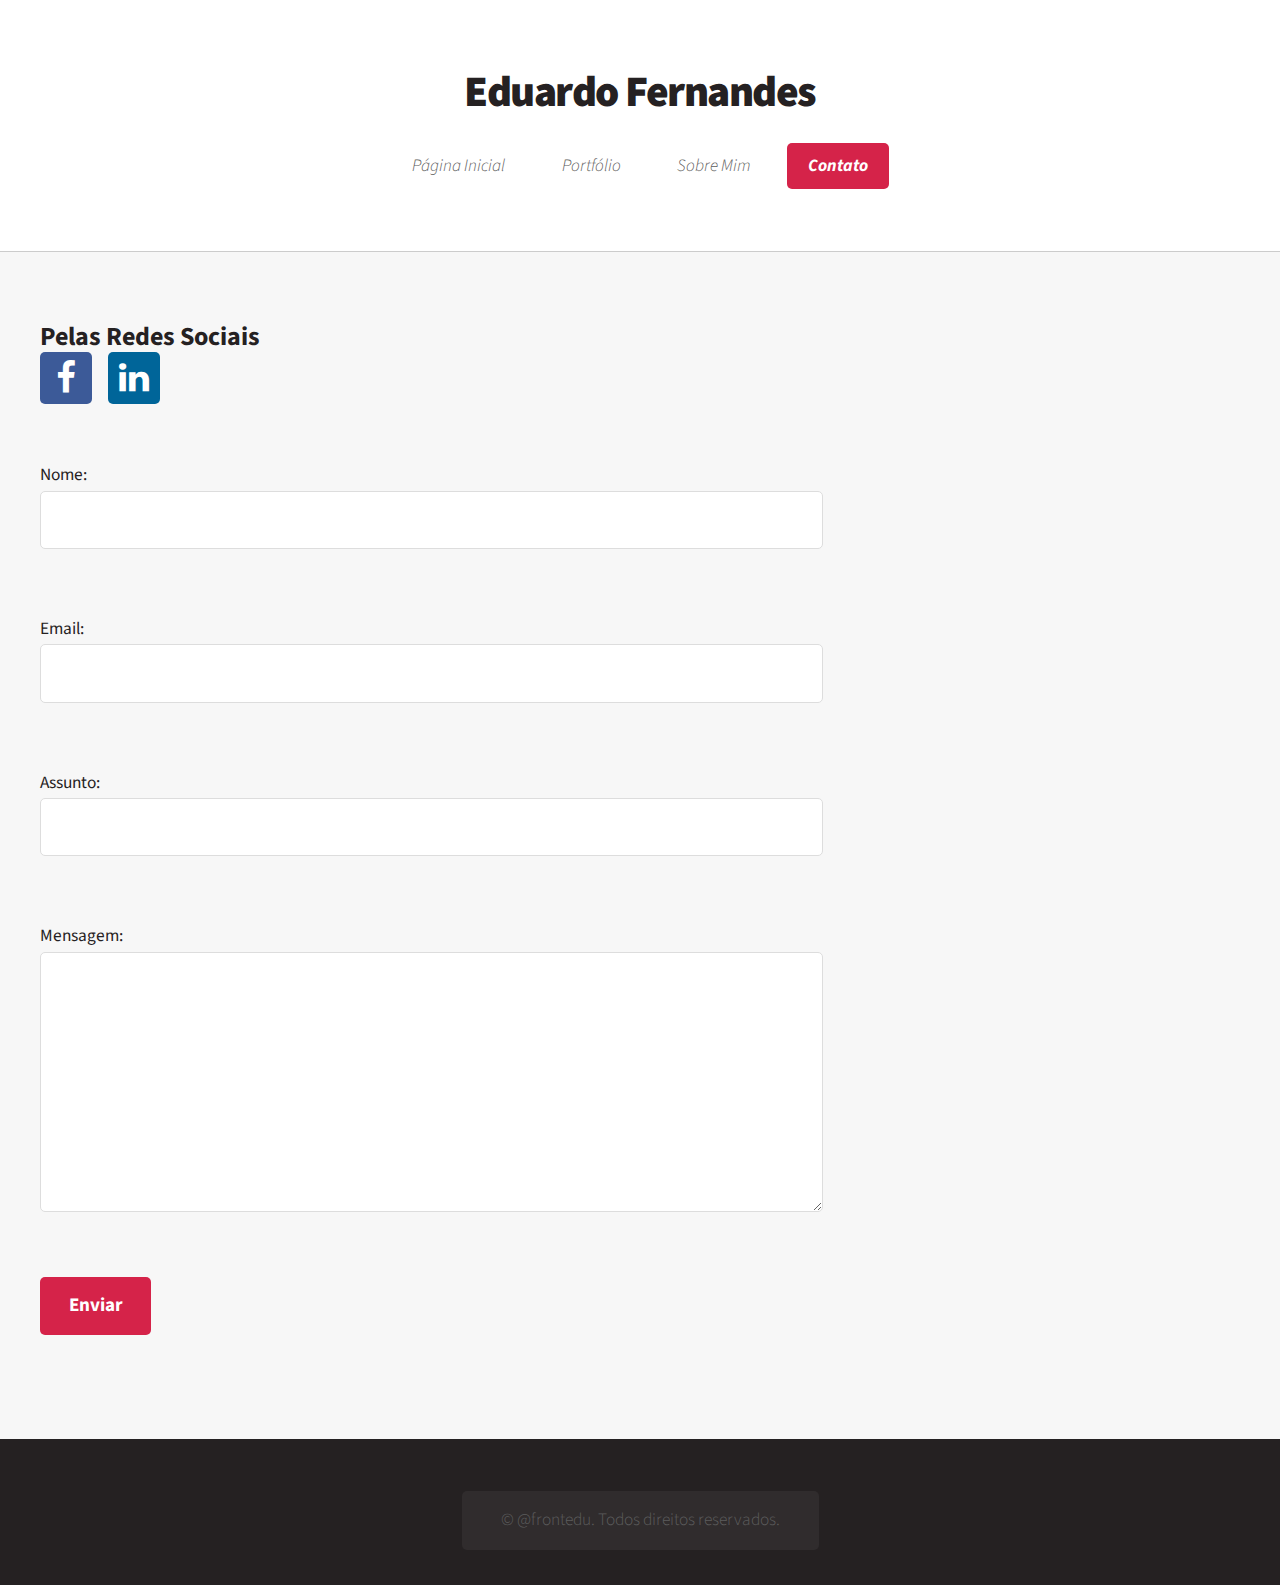
==== commit b24ad7d2: "urls" ====
--- a/contato.html
+++ b/contato.html
@@ -47,13 +47,13 @@
 										<h2>Pelas Redes Sociais</h2>
 									</header>
 									<ul class="social">
-										<li><a class="icon fa-facebook" href="http://facebook.com/fdseduardo"target="_blank"><span class="label">Facebook</span></a></li>
-										<li><a class="icon fa-linkedin" href="https://www.linkedin.com/in/fdseduardo/"target="_blank"><span class="label">LinkedIn</span></a></li>
+										<li><a class="icon fa-facebook" href="http://facebook.com/truebehindedu"target="_blank"><span class="label">Facebook</span></a></li>
+										<li><a class="icon fa-linkedin" href="https://www.linkedin.com/in/frontedu/"target="_blank"><span class="label">LinkedIn</span></a></li>
 									</ul>
                                 
 <form name="formulario" action="http://scripts.redehost.com.br/formmail.aspx" method="post">
 <input type=hidden name="destino" value="fdseduardo@live.com">
-<input type=hidden name="enviado" href="http://fdseduardo.cf/">
+<input type=hidden name="enviado" href="#">
 <p><b>Nome:</b><br>
 <input type=text name="nome" size="45"></p><br>
 <p><b>Email:</b><br>
@@ -79,7 +79,7 @@
 								<!-- Direitos -->
 									<div id="copyright">
 										<ul class="links">
-										  <li>&copy; fdseduardo. Todos direitos reservados.</li>
+										  <li>&copy; @frontedu. Todos direitos reservados.</li>
 										</ul>
 									</div>
 
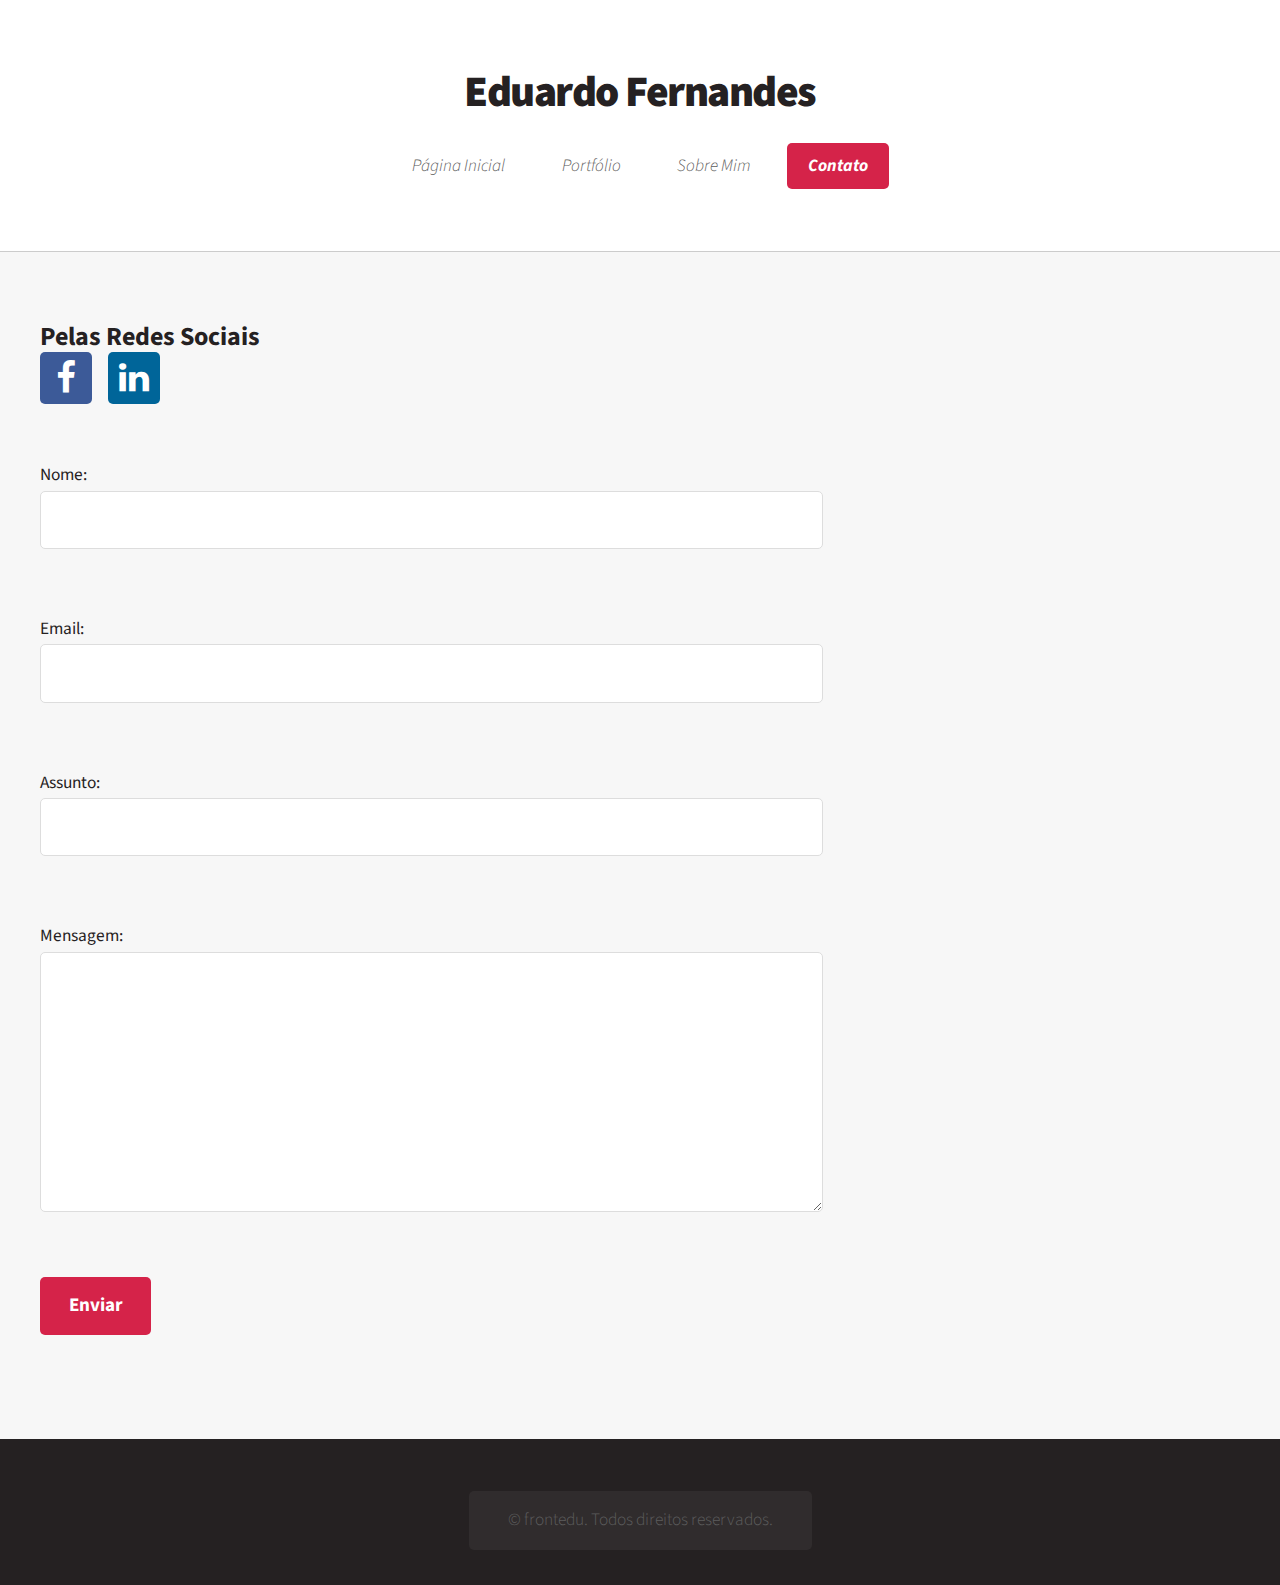
==== commit d9aed6af: "@" ====
--- a/contato.html
+++ b/contato.html
@@ -79,7 +79,7 @@
 								<!-- Direitos -->
 									<div id="copyright">
 										<ul class="links">
-										  <li>&copy; @frontedu. Todos direitos reservados.</li>
+										  <li>&copy; frontedu. Todos direitos reservados.</li>
 										</ul>
 									</div>
 
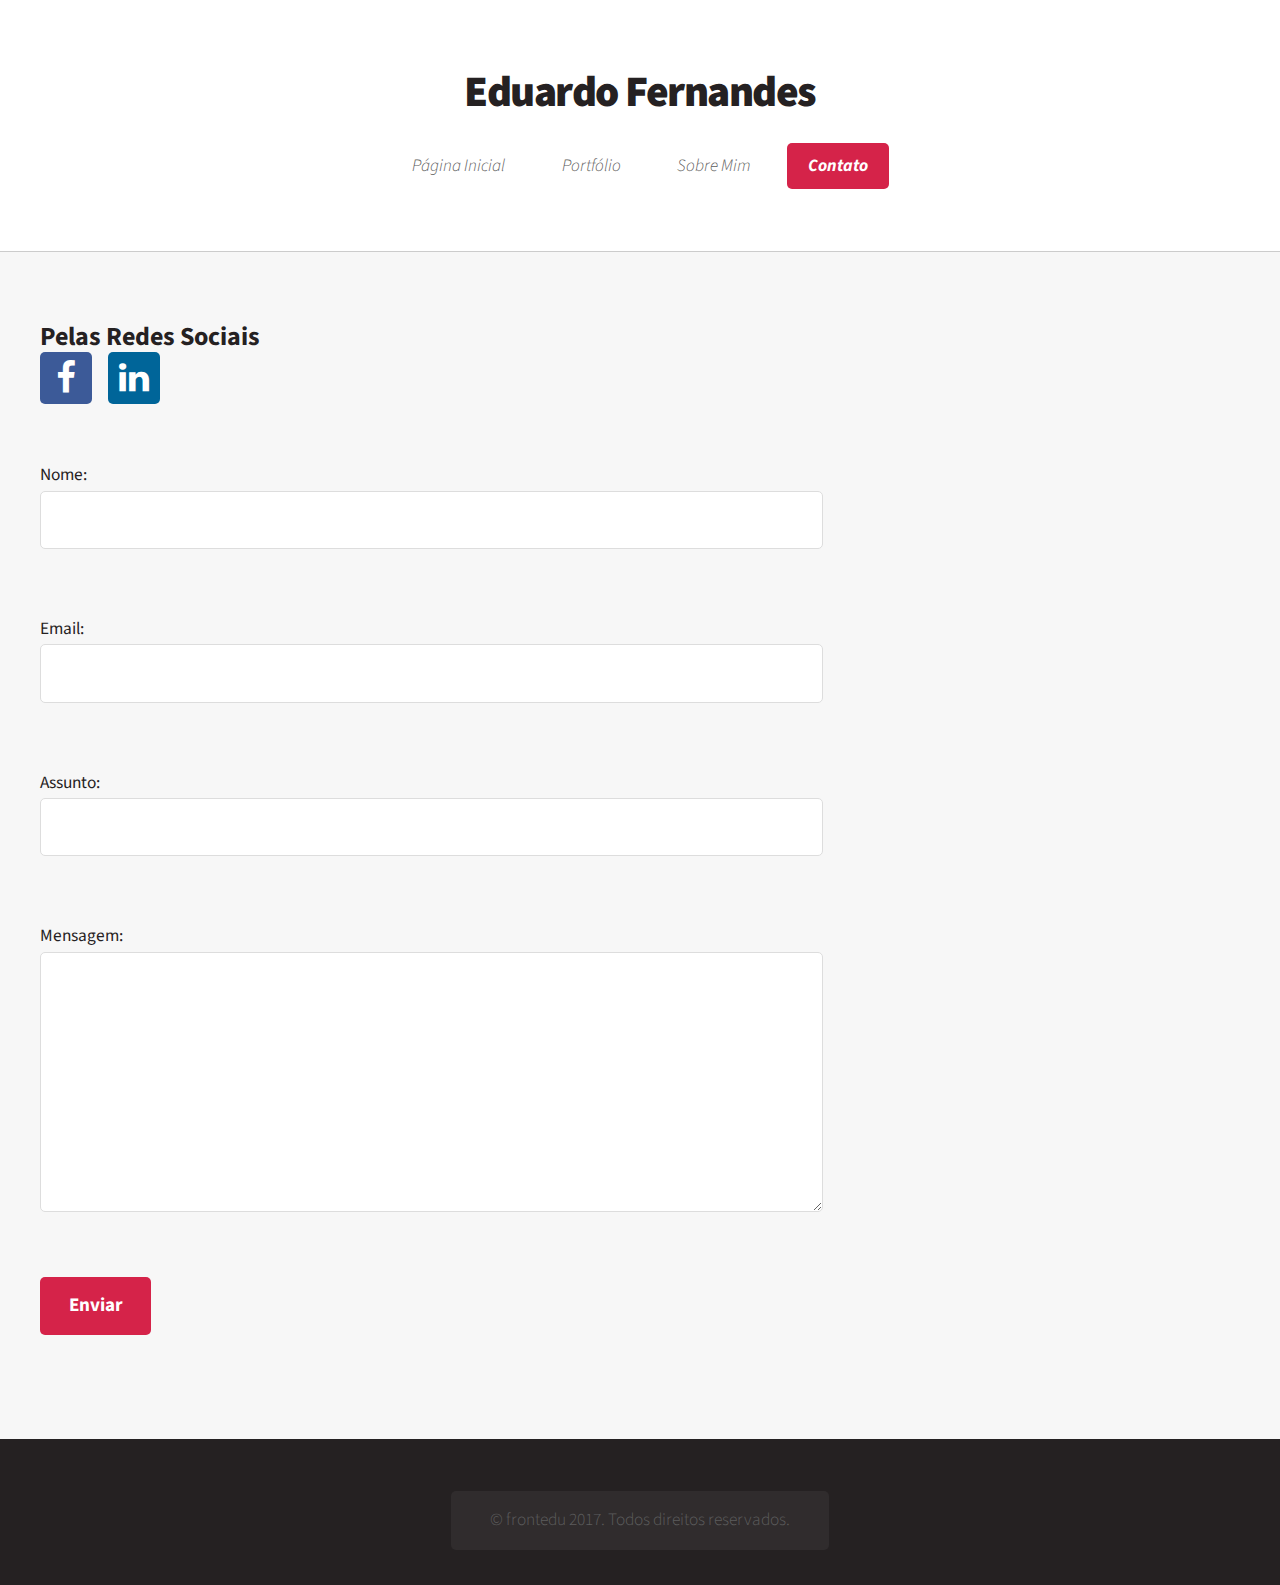
==== commit 889a8226: "2017" ====
--- a/contato.html
+++ b/contato.html
@@ -79,7 +79,7 @@
 								<!-- Direitos -->
 									<div id="copyright">
 										<ul class="links">
-										  <li>&copy; frontedu. Todos direitos reservados.</li>
+										  <li>&copy; frontedu 2017. Todos direitos reservados.</li>
 										</ul>
 									</div>
 
